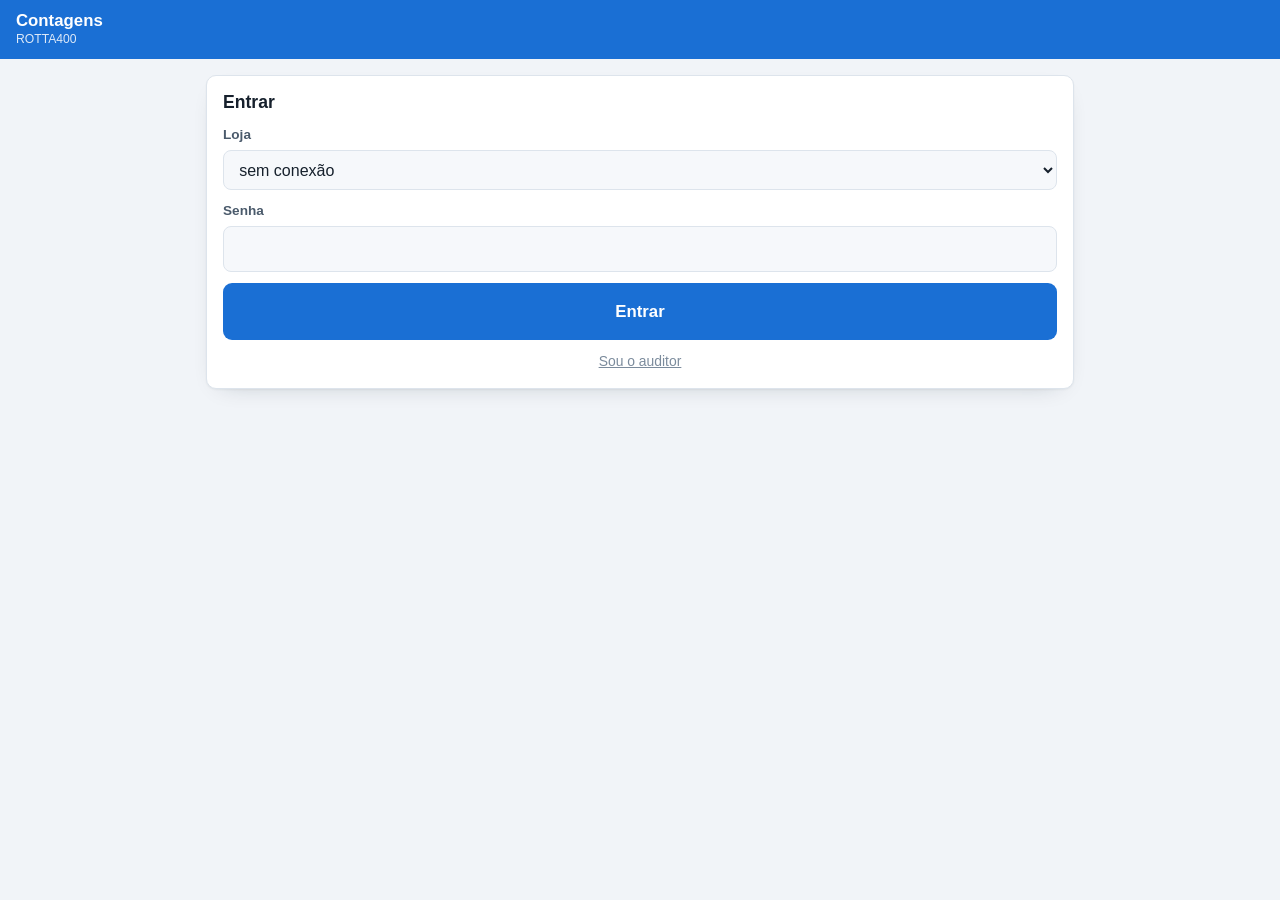
==== cadastro.html @ f4cfff07 "Primeira versao: importar relatorio, contar offline e gerar divergencias" ====
<!doctype html>
<html lang="pt-br">
<head>
<meta charset="utf-8"/>
<meta name="viewport" content="width=device-width,initial-scale=1"/>
<title>Cadastro de produtos</title>
<link rel="stylesheet" href="estilo.css"/>
<meta name="theme-color" content="#1a6fd4"/>
</head>
<body>

<header class="topo">
  <a href="index.html" class="icone" aria-label="Voltar">
    <svg width="19" height="19" viewBox="0 0 24 24" fill="none" stroke="currentColor" stroke-width="2.6" stroke-linecap="round" stroke-linejoin="round"><polyline points="15 18 9 12 15 6"/></svg>
  </a>
  <h1>Cadastro de produtos<span class="topo-sub">só o auditor</span></h1>
</header>

<main>

  <section class="caixa">
    <span class="rotulo">Situação atual</span>
    <div id="atual" class="fraco">verificando…</div>
  </section>

  <section class="caixa">
    <span class="rotulo">Carga semanal</span>
    <p class="fraco">Escolha o arquivo <b>embalagens com categorias.csv</b>.
      Ele é lido aqui no navegador e enviado em blocos — o arquivo inteiro nunca
      trafega de uma vez. Pode demorar alguns minutos.</p>
    <input type="file" id="arquivo" accept=".csv,text/csv"/>
    <div id="previa" class="oculto"></div>
    <button class="btn btn--bloco btn--gg" id="btn-subir" disabled>Substituir o cadastro</button>
    <div class="barra oculto" id="cx-barra"><i id="barra" style="width:0%"></i></div>
    <div id="andamento" class="fraco"></div>
  </section>

  <section class="caixa">
    <span class="rotulo">Cadastrar loja</span>
    <p class="fraco">A loja precisa existir aqui para aparecer na lista de login.</p>
    <div class="campo"><label for="l-codigo">Código</label>
      <input type="text" id="l-codigo" placeholder="304"/></div>
    <div class="campo"><label for="l-nome">Nome</label>
      <input type="text" id="l-nome" placeholder="304-POSECOL_IRATI"/></div>
    <button class="btn btn--2" id="btn-loja">Salvar loja</button>
    <div id="res-loja" class="fraco"></div>
  </section>

  <section class="caixa">
    <span class="rotulo">Vincular um acesso a uma loja</span>
    <div class="nota nota--info">
      <b>O gerente nunca digita e-mail.</b>
      <span>Ele escolhe a loja numa lista e digita a senha. O e-mail é só o identificador
      interno do Supabase e segue sempre o mesmo padrão:
      <b>loja&lt;código&gt;@rotta400.app</b> — a loja 304 usa <code>loja304@rotta400.app</code>.
      Crie o usuário com esse e-mail no painel do Supabase, marcando <b>Auto Confirm</b>,
      e depois ligue ele à loja aqui.</span>
    </div>
    <div class="campo"><label for="v-email">E-mail do usuário</label>
      <input type="email" id="v-email" placeholder="loja304@rotta400.app"/></div>
    <div class="campo"><label for="v-loja">Código da loja</label>
      <input type="text" id="v-loja" placeholder="304"/></div>
    <div class="campo"><label for="v-papel">Papel</label>
      <select id="v-papel"><option value="gerente">gerente</option><option value="auditor">auditor</option></select></div>
    <button class="btn btn--2" id="btn-vincular">Vincular</button>
    <div id="res-vinculo" class="fraco"></div>
  </section>

</main>

<script src="config.js"></script>
<script src="api.js"></script>
<script src="cadastro.js"></script>
</body>
</html>
---- estilo.css ----
/* =============================================
   estilo.css — visual comum a todas as telas
   ============================================= */
:root{
  --azul:#1a6fd4; --azul-esc:#14559f; --azul-claro:#e8f1fc;
  --falta:#c0392b; --sobra:#1e8c45; --atencao:#c99400; --info:#1a6fd4;
  --fundo:#f1f4f8; --caixa:#fff; --caixa2:#f6f8fb;
  --texto:#16202c; --texto2:#4a5a6b; --fraco:#7b8b9c; --linha:#dde4ec;
  --sombra:0 1px 2px rgba(16,32,44,.05), 0 8px 24px -16px rgba(16,32,44,.3);
  --raio:10px;
}
@media (prefers-color-scheme:dark){
  :root{
    --azul:#4f9bf0; --azul-esc:#7ab4f5; --azul-claro:#12253b;
    --falta:#e8756a; --sobra:#5dbe7f; --atencao:#d9a322; --info:#66a8f0;
    --fundo:#0e141b; --caixa:#161e28; --caixa2:#1c2632;
    --texto:#e6edf5; --texto2:#c0cbd8; --fraco:#8b9aab; --linha:#27333f;
    --sombra:0 1px 2px rgba(0,0,0,.35), 0 10px 28px -18px rgba(0,0,0,.8);
  }
}
*{box-sizing:border-box}
html,body{margin:0;padding:0}
body{
  background:var(--fundo); color:var(--texto);
  font-family:-apple-system,BlinkMacSystemFont,"Segoe UI",Roboto,sans-serif;
  font-size:16px; line-height:1.5; -webkit-text-size-adjust:100%;
}
h1,h2,h3{margin:0;line-height:1.25}
h1{font-size:1.35rem;font-weight:700}
h2{font-size:1.1rem;font-weight:700}
h3{font-size:.98rem;font-weight:600}
a{color:var(--azul)}

/* cabeçalho */
.topo{
  background:var(--azul); color:#fff; padding:.7rem 1rem;
  display:flex; align-items:center; gap:.75rem;
  position:sticky; top:0; z-index:50;
}
.topo h1{font-size:1.05rem;flex:1;min-width:0;
  overflow:hidden;text-overflow:ellipsis;white-space:nowrap}
.topo-sub{font-size:.76rem;opacity:.85;display:block;font-weight:400}
.topo a,.topo button{color:#fff}
.icone{
  background:rgba(255,255,255,.16); border:0; color:#fff;
  width:36px;height:36px;border-radius:9px;display:grid;place-items:center;
  cursor:pointer;flex-shrink:0;
}
.icone:hover{background:rgba(255,255,255,.28)}

main{max-width:900px;margin:0 auto;padding:1rem 1rem 5rem;
  display:flex;flex-direction:column;gap:1rem}

/* caixas */
.caixa{
  background:var(--caixa); border:1px solid var(--linha);
  border-radius:var(--raio); padding:1rem; box-shadow:var(--sombra);
  display:flex; flex-direction:column; gap:.7rem;
}
.rotulo{font-size:.72rem;letter-spacing:.07em;text-transform:uppercase;
  color:var(--fraco);font-weight:600}
.fraco{color:var(--fraco);font-size:.87rem}

/* campos */
label{font-size:.85rem;font-weight:600;color:var(--texto2)}
input,select,textarea{
  width:100%; font:inherit; color:var(--texto);
  background:var(--caixa2); border:1.5px solid var(--linha);
  border-radius:8px; padding:.6rem .7rem;
}
input:focus,select:focus,textarea:focus{
  outline:0;border-color:var(--azul);box-shadow:0 0 0 3px var(--azul-claro)}
.campo{display:flex;flex-direction:column;gap:.3rem}
.grande{font-size:1.25rem;padding:.8rem .7rem;font-weight:600}
textarea{min-height:150px;font-family:ui-monospace,monospace;font-size:.8rem;resize:vertical}

/* botões */
.btn{
  font:inherit;font-weight:600;border:0;border-radius:9px;
  padding:.7rem 1.1rem;cursor:pointer;
  display:inline-flex;align-items:center;justify-content:center;gap:.5rem;
  background:var(--azul);color:#fff;
}
.btn:hover:not(:disabled){background:var(--azul-esc)}
.btn:disabled{opacity:.5;cursor:not-allowed}
.btn--2{background:var(--caixa2);color:var(--texto);border:1.5px solid var(--linha)}
.btn--2:hover:not(:disabled){background:var(--linha)}
.btn--perigo{background:var(--falta)}
.btn--bloco{width:100%}
.btn--gg{padding:1rem;font-size:1.05rem}

/* selos */
.selo{
  display:inline-flex;align-items:center;gap:.3rem;
  font-size:.75rem;font-weight:700;padding:.2rem .6rem;border-radius:99px;
  border:1.5px solid currentColor;
}
.selo--falta{color:var(--falta)} .selo--sobra{color:var(--sobra)}
.selo--nconf{color:var(--atencao)} .selo--ncad{color:var(--info)}
.selo--ok{color:var(--sobra)} .selo--cinza{color:var(--fraco)}

/* listas / cartões */
.item{
  border:1px solid var(--linha);border-radius:9px;padding:.65rem .8rem;
  background:var(--caixa2);display:flex;flex-direction:column;gap:.15rem;
}
.item-desc{font-weight:600;font-size:.93rem}
.item-info{font-size:.78rem;color:var(--fraco);font-family:ui-monospace,monospace}
.lista{display:flex;flex-direction:column;gap:.45rem;max-height:60vh;overflow-y:auto}

/* tabela */
.tabela-rolagem{overflow-x:auto;border:1px solid var(--linha);
  border-radius:var(--raio);background:var(--caixa)}
table{border-collapse:collapse;width:100%;min-width:560px;font-size:.88rem}
th,td{padding:.5rem .7rem;text-align:left;border-bottom:1px solid var(--linha)}
th{background:var(--caixa2);font-size:.72rem;letter-spacing:.06em;
  text-transform:uppercase;color:var(--fraco);white-space:nowrap}
td.num{text-align:right;font-variant-numeric:tabular-nums;
  font-family:ui-monospace,monospace}
tr:last-child td{border-bottom:0}
tr.l-falta td:first-child{box-shadow:inset 3px 0 var(--falta)}
tr.l-sobra td:first-child{box-shadow:inset 3px 0 var(--sobra)}
tr.l-nao_conferido td:first-child{box-shadow:inset 3px 0 var(--atencao)}
tr.l-nao_cadastrado td:first-child{box-shadow:inset 3px 0 var(--info)}

/* barra de progresso */
.barra{height:7px;background:var(--linha);border-radius:99px;overflow:hidden}
.barra i{display:block;height:100%;background:var(--sobra);
  transition:width .25s ease;border-radius:99px}

/* placar */
.placar{display:grid;grid-template-columns:repeat(auto-fit,minmax(120px,1fr));gap:.6rem}
.placar .p{border:1px solid var(--linha);border-radius:9px;padding:.6rem .7rem;
  background:var(--caixa2);display:flex;flex-direction:column;gap:.1rem}
.placar .v{font-size:1.4rem;font-weight:700;font-variant-numeric:tabular-nums}
.placar .k{font-size:.72rem;text-transform:uppercase;letter-spacing:.06em;color:var(--fraco)}

/* avisos */
.nota{border-radius:9px;padding:.7rem .85rem;font-size:.88rem;
  display:flex;flex-direction:column;gap:.25rem}
.nota--ok{background:color-mix(in srgb,var(--sobra) 12%,transparent);
  border:1px solid color-mix(in srgb,var(--sobra) 40%,transparent);color:var(--texto)}
.nota--erro{background:color-mix(in srgb,var(--falta) 12%,transparent);
  border:1px solid color-mix(in srgb,var(--falta) 40%,transparent);color:var(--texto)}
.nota--alerta{background:color-mix(in srgb,var(--atencao) 14%,transparent);
  border:1px solid color-mix(in srgb,var(--atencao) 45%,transparent);color:var(--texto)}
.nota--info{background:var(--azul-claro);
  border:1px solid color-mix(in srgb,var(--azul) 35%,transparent);color:var(--texto)}
.nota b{font-weight:700}

/* toast */
.toast{
  position:fixed;left:50%;top:64px;transform:translateX(-50%);
  background:var(--falta);color:#fff;font-weight:700;font-size:.88rem;
  padding:.6rem 1rem;border-radius:9px;z-index:900;
  box-shadow:0 6px 20px rgba(0,0,0,.3);max-width:90vw;text-align:center;
}
.toast--ok{background:var(--sobra)}
.toast--alerta{background:var(--atencao);color:#231a00}
.toast.saindo{opacity:0;transition:opacity .4s}

/* modal */
.fundo-modal{position:fixed;inset:0;background:rgba(8,14,20,.55);
  display:none;place-items:center;padding:1rem;z-index:800}
.fundo-modal.aberto{display:grid}
.modal{background:var(--caixa);border-radius:12px;padding:1.1rem;
  width:100%;max-width:540px;display:flex;flex-direction:column;gap:.8rem;
  box-shadow:0 20px 50px rgba(0,0,0,.4);max-height:88vh}
.modal-topo{display:flex;align-items:center;gap:.6rem}
.modal-topo h2{flex:1}
.linha-botoes{display:flex;gap:.6rem;flex-wrap:wrap}
.linha-botoes .btn{flex:1;min-width:130px}

.oculto{display:none !important}
@media (prefers-reduced-motion:reduce){*{transition:none!important;animation:none!important}}

/* =============================================
   barra de ações do coletor — sempre visível
   ============================================= */
.barra-baixo{
  position:fixed; left:0; right:0; bottom:0; z-index:60;
  background:var(--caixa); border-top:1px solid var(--linha);
  display:grid; grid-template-columns:repeat(3,1fr);
  padding:.3rem .35rem calc(.3rem + env(safe-area-inset-bottom, 0px));
  box-shadow:0 -4px 18px rgba(8,16,24,.1);
}
.barra-baixo button{
  position:relative; background:none; border:0; color:var(--texto2);
  font:inherit; cursor:pointer; border-radius:10px;
  display:flex; flex-direction:column; align-items:center; gap:.12rem;
  padding:.45rem .15rem;
}
.barra-baixo button:active{background:var(--caixa2); color:var(--azul)}
.barra-baixo .rot{font-size:.72rem; font-weight:600; line-height:1.15; text-align:center}
.barra-baixo .marca{
  position:absolute; top:.15rem; left:50%; margin-left:.35rem;
  background:var(--falta); color:#fff; font-size:.62rem; font-weight:700;
  min-width:18px; height:18px; padding:0 4px; border-radius:99px;
  display:grid; place-items:center; line-height:1;
}
main.tem-barra-baixo{padding-bottom:5.5rem}

/* linha do histórico */
.hist{display:flex; gap:.6rem; align-items:flex-start;
  border:1px solid var(--linha); border-radius:9px; padding:.55rem .7rem; background:var(--caixa2)}
.hist-n{font-family:ui-monospace,monospace; font-size:.78rem; font-weight:700;
  color:var(--fraco); flex-shrink:0; min-width:2.1rem; padding-top:.1rem}
.hist-corpo{flex:1; min-width:0; display:flex; flex-direction:column; gap:.1rem}
.hist-qtd{font-weight:700; white-space:nowrap; flex-shrink:0; padding-top:.1rem}
.hist-apagar{background:none; border:0; color:var(--falta); cursor:pointer;
  padding:.2rem; flex-shrink:0; border-radius:7px}
.hist-apagar:active{background:var(--linha)}
.hist--morta{opacity:.45}
.hist--morta .hist-qtd{text-decoration:line-through}

/* telas estreitas de coletor */
@media (max-width:400px){
  main{padding-left:.6rem; padding-right:.6rem}
  .caixa{padding:.75rem}
  .grande{font-size:1.15rem}
  .barra-baixo .rot{font-size:.66rem}
}
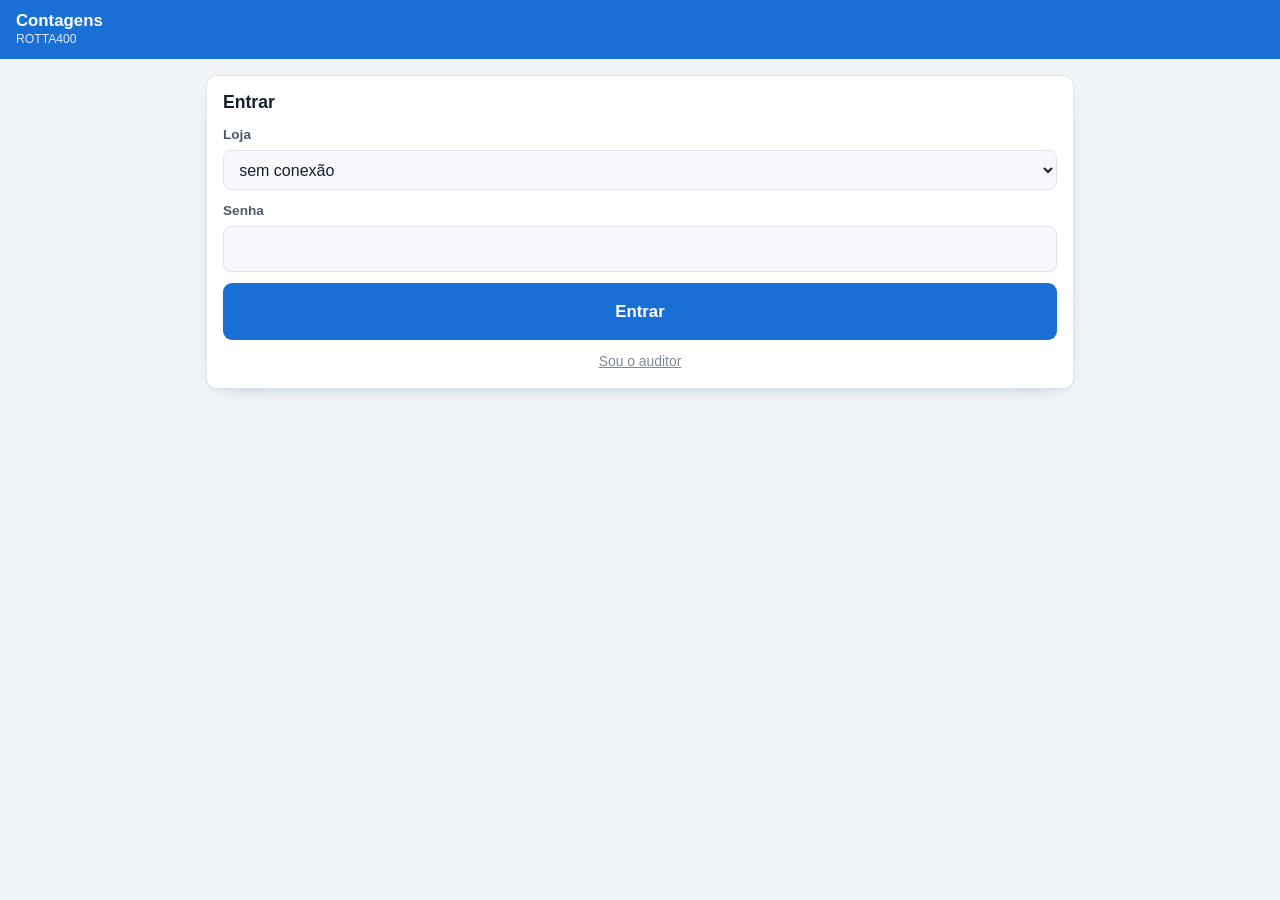
==== commit fc0e93c6: "Cadastro passa a vir do Contagens: sai a carga por CSV" ====
--- a/cadastro.html
+++ b/cadastro.html
@@ -19,20 +19,14 @@
 <main>
 
   <section class="caixa">
-    <span class="rotulo">Situação atual</span>
+    <span class="rotulo">Cadastro de produtos</span>
     <div id="atual" class="fraco">verificando…</div>
-  </section>
-
-  <section class="caixa">
-    <span class="rotulo">Carga semanal</span>
-    <p class="fraco">Escolha o arquivo <b>embalagens com categorias.csv</b>.
-      Ele é lido aqui no navegador e enviado em blocos — o arquivo inteiro nunca
-      trafega de uma vez. Pode demorar alguns minutos.</p>
-    <input type="file" id="arquivo" accept=".csv,text/csv"/>
-    <div id="previa" class="oculto"></div>
-    <button class="btn btn--bloco btn--gg" id="btn-subir" disabled>Substituir o cadastro</button>
-    <div class="barra oculto" id="cx-barra"><i id="barra" style="width:0%"></i></div>
-    <div id="andamento" class="fraco"></div>
+    <div class="nota nota--info">
+      <b>O cadastro vem do Contagens.</b>
+      <span>Não se carrega arquivo aqui. Você carrega os relatórios do sistema no
+      Contagens (o app do supermercado) e, no fim da carga, ele manda o cadastro
+      para cá sozinho. Um lugar só para atualizar.</span>
+    </div>
   </section>
 
   <section class="caixa">
--- a/estilo.css
+++ b/estilo.css
@@ -210,8 +210,21 @@
 .hist-apagar{background:none; border:0; color:var(--falta); cursor:pointer;
   padding:.2rem; flex-shrink:0; border-radius:7px}
 .hist-apagar:active{background:var(--linha)}
+.hist-editar{background:none; border:0; color:var(--azul); cursor:pointer;
+  padding:.2rem; flex-shrink:0; border-radius:7px}
+.hist-editar:active{background:var(--linha)}
 .hist--morta{opacity:.45}
 .hist--morta .hist-qtd{text-decoration:line-through}
+
+/* edição inline no histórico */
+.hist--editando{background:var(--azul-claro); border-color:var(--azul)}
+.hist-form{flex:1; min-width:0}
+.hist-input{font-size:1.05rem; font-weight:600; padding:.4rem .55rem}
+.hist-acao{background:none; border:0; cursor:pointer; padding:.35rem;
+  flex-shrink:0; border-radius:7px}
+.hist-acao--ok{color:var(--sobra)}
+.hist-acao--cancelar{color:var(--fraco)}
+.hist-acao:active{background:var(--linha)}
 
 /* telas estreitas de coletor */
 @media (max-width:400px){
